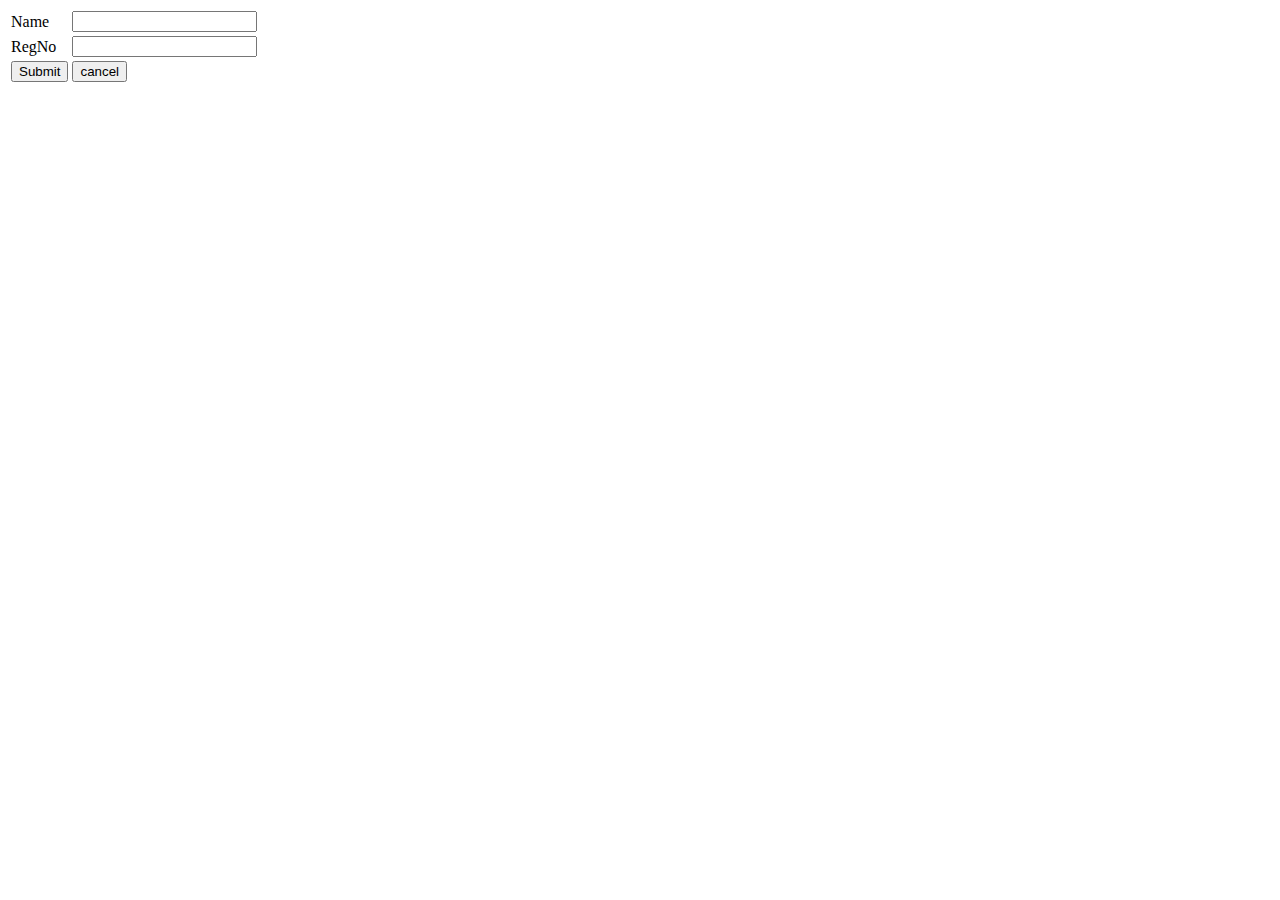
==== Exp 6 - Database Connectivity/Code/index.html @ b18b66ad "Added Expriments" ====
<!DOCTYPE html>
<html>
<head>
	<title>DB Connection</title>
</head>
<body>
	<form action="db" method="post">
		<table>
			<tr>
				<td>Name</td>
				<td><input type="text" name="name"></td>
			</tr>
			<tr>
				<td>RegNo</td>
				<td><input type="text" name="regno"></td>
			</tr>
			<tr>
				<td><input type="submit" ></td>
				<td><button type="reset">cancel</button></td>
			</tr>
		</table>
	</form>
</body>
</html>
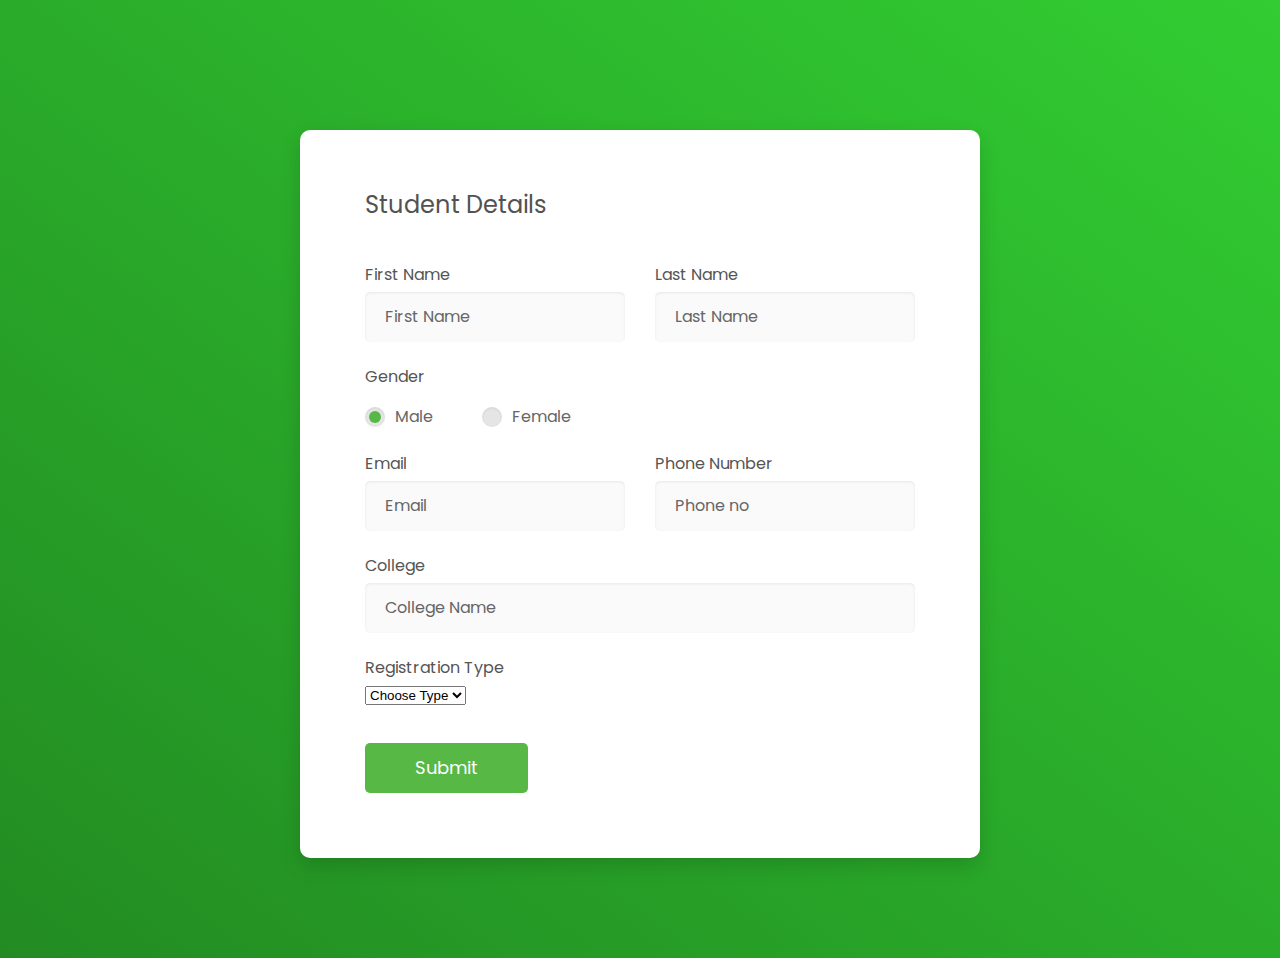
==== commit ce2cc1a7: "Added Files" ====
--- a/Exp 6 - Database Connectivity/Code/index.html
+++ b/Exp 6 - Database Connectivity/Code/index.html
@@ -1,24 +1,115 @@
-<!DOCTYPE html>
-<html>
-<head>
-	<title>DB Connection</title>
-</head>
-<body>
-	<form action="db" method="post">
-		<table>
-			<tr>
-				<td>Name</td>
-				<td><input type="text" name="name"></td>
-			</tr>
-			<tr>
-				<td>RegNo</td>
-				<td><input type="text" name="regno"></td>
-			</tr>
-			<tr>
-				<td><input type="submit" ></td>
-				<td><button type="reset">cancel</button></td>
-			</tr>
-		</table>
-	</form>
-</body>
-</html>+<!DOCTYPE html>
+<html lang="en">
+
+<head>
+    <meta charset="UTF-8">
+    <meta name="viewport" content="width=device-width, initial-scale=1, shrink-to-fit=no">
+    <meta name="description" content="Colorlib Templates">
+    <meta name="author" content="Colorlib">
+    <meta name="keywords" content="Colorlib Templates">
+
+
+    <title>Registration</title>
+
+    <link href="vendor/mdi-font/css/material-design-iconic-font.min.css" rel="stylesheet" media="all">
+    <link href="vendor/font-awesome-4.7/css/font-awesome.min.css" rel="stylesheet" media="all">
+
+    <link href="https://fonts.googleapis.com/css?family=Poppins:100,100i,200,200i,300,300i,400,400i,500,500i,600,600i,700,700i,800,800i,900,900i" rel="stylesheet">
+    <link href="vendor/select2/select2.min.css" rel="stylesheet" media="all">
+    <link href="vendor/datepicker/daterangepicker.css" rel="stylesheet" media="all">
+    <link href="css/main.css" rel="stylesheet" media="all">
+</head>
+
+<body>
+
+    <div class="page-wrapper bg-gra-02 p-t-130 p-b-100 font-poppins">
+        <div class="wrapper wrapper--w680">
+            <div class="card card-4">
+                <div class="card-body">
+                    <h2 class="title">Student Details</h2>
+                    <form method="POST" action = "index.php">
+                        <div class="row row-space">
+                            <div class="col-2">
+                                <div class="input-group">
+                                    <label class="label">first name</label>
+                                    <input class="input--style-4" type="text" pattern='[A-Za-z\\s]*' name="first_name" placeholder="First Name" required>
+									
+                                </div>
+                            </div>
+                            <div class="col-2">
+                                <div class="input-group">
+                                    <label class="label">last name</label>
+                                    <input class="input--style-4" type="text" pattern='[A-Za-z\\s]*' name="last_name" placeholder="Last Name" required>
+                                </div>
+                            </div>
+                        </div>
+                            <div class="col-2">
+                                <div class="input-group">
+                                    <label class="label">Gender</label>
+                                    <div class="p-t-10">
+                                        <label class="radio-container m-r-45">Male
+                                            <input type="radio" checked="checked" name="gender" value="Male">
+                                            <span class="checkmark"></span>
+                                        </label>
+                                        <label class="radio-container">Female
+                                            <input type="radio" name="gender" value="Female">
+                                            <span class="checkmark"></span>
+                                        </label>
+                                    </div>
+                                </div>
+                            </div>
+                     
+                        <div class="row row-space">
+                            <div class="col-2">
+                                <div class="input-group">
+                                    <label class="label">Email</label>
+                                    <input class="input--style-4" type="email" name="email" placeholder="Email" required>
+                                </div>
+                            </div>
+                            <div class="col-2">
+                                <div class="input-group">
+                                    <label class="label">Phone Number</label> 
+                                    <input class="input--style-4" type="text" name="phone" minlength="10" maxlength="10" pattern='[0-9]*' placeholder="Phone no" required>
+                                </div>
+                            </div>
+                        </div>
+                        <div class="input-group">
+                            <label class="label">College</label>
+                            <input class="input--style-4" type="text" name="college" placeholder="College Name" required>
+
+                            
+                        </div>
+				 <div class="row row-space">
+			<div class="col-2">
+                                <div class="input-group">
+                                <label class="label">Registration Type</label>
+                                    <div class="rs-select2 js-select-simple select--no-search">
+                                    <select name="regtype" required>
+                                    <option disabled="disabled" selected="selected">Choose Type</option>
+                                    <option>UG</option>
+                                    <option>PG</option>
+
+                                </select>
+                                <div class="select-dropdown"></div>
+                            </div>   
+                                </div>
+                            </div>
+                        </div>
+                        <div class="p-t-15">
+                            <button class="btn btn--radius-2 btn--blue" type="submit">Submit</button>
+                        </div>
+                    </form>
+                </div>
+            </div>
+        </div>
+    </div>
+    <script src="vendor/jquery/jquery.min.js"></script>
+    <script src="vendor/select2/select2.min.js"></script>
+    <script src="vendor/datepicker/moment.min.js"></script>
+    <script src="vendor/datepicker/daterangepicker.js"></script>
+    <script src="js/global.js"></script>
+
+</body>
+
+</html>
+
--- a/Exp 6 - Database Connectivity/Code/css/main.css
+++ b/Exp 6 - Database Connectivity/Code/css/main.css
@@ -0,0 +1,643 @@
+
+/* ==========================================================================
+   #FONT
+   ========================================================================== */
+.font-robo {
+  font-family: "Roboto", "Arial", "Helvetica Neue", sans-serif;
+}
+
+.font-poppins {
+  font-family: "Poppins", "Arial", "Helvetica Neue", sans-serif;
+}
+
+/* ==========================================================================
+   #GRID
+   ========================================================================== */
+.row {
+  display: -webkit-box;
+  display: -webkit-flex;
+  display: -moz-box;
+  display: -ms-flexbox;
+  display: flex;
+  -webkit-flex-wrap: wrap;
+  -ms-flex-wrap: wrap;
+  flex-wrap: wrap;
+}
+
+.row-space {
+  -webkit-box-pack: justify;
+  -webkit-justify-content: space-between;
+  -moz-box-pack: justify;
+  -ms-flex-pack: justify;
+  justify-content: space-between;
+}
+
+.col-2 {
+  width: -webkit-calc((100% - 30px) / 2);
+  width: -moz-calc((100% - 30px) / 2);
+  width: calc((100% - 30px) / 2);
+}
+
+@media (max-width: 767px) {
+  .col-2 {
+    width: 100%;
+  }
+}
+
+/* ==========================================================================
+   #BOX-SIZING
+   ========================================================================== */
+/**
+ * More sensible default box-sizing:
+ * css-tricks.com/inheriting-box-sizing-probably-slightly-better-best-practice
+ */
+html {
+  -webkit-box-sizing: border-box;
+  -moz-box-sizing: border-box;
+  box-sizing: border-box;
+}
+
+* {
+  padding: 0;
+  margin: 0;
+}
+
+*, *:before, *:after {
+  -webkit-box-sizing: inherit;
+  -moz-box-sizing: inherit;
+  box-sizing: inherit;
+}
+
+/* ==========================================================================
+   #RESET
+   ========================================================================== */
+/**
+ * A very simple reset that sits on top of Normalize.css.
+ */
+body,
+h1, h2, h3, h4, h5, h6,
+blockquote, p, pre,
+dl, dd, ol, ul,
+figure,
+hr,
+fieldset, legend {
+  margin: 0;
+  padding: 0;
+}
+
+/**
+ * Remove trailing margins from nested lists.
+ */
+li > ol,
+li > ul {
+  margin-bottom: 0;
+}
+
+/**
+ * Remove default table spacing.
+ */
+table {
+  border-collapse: collapse;
+  border-spacing: 0;
+}
+
+/**
+ * 1. Reset Chrome and Firefox behaviour which sets a `min-width: min-content;`
+ *    on fieldsets.
+ */
+fieldset {
+  min-width: 0;
+  /* [1] */
+  border: 0;
+}
+
+button {
+  outline: none;
+  background: none;
+  border: none;
+}
+
+/* ==========================================================================
+   #PAGE WRAPPER
+   ========================================================================== */
+.page-wrapper {
+  min-height: 100vh;
+}
+
+body {
+  font-family: "Poppins", "Arial", "Helvetica Neue", sans-serif;
+  font-weight: 400;
+  font-size: 14px;
+}
+
+h1, h2, h3, h4, h5, h6 {
+  font-weight: 400;
+}
+
+h1 {
+  font-size: 36px;
+}
+
+h2 {
+  font-size: 30px;
+}
+
+h3 {
+  font-size: 24px;
+}
+
+h4 {
+  font-size: 18px;
+}
+
+h5 {
+  font-size: 15px;
+}
+
+h6 {
+  font-size: 13px;
+}
+
+/* ==========================================================================
+   #BACKGROUND
+   ========================================================================== */
+.bg-blue {
+  background: #2c6ed5;
+}
+
+.bg-red {
+  background: #fa4251;
+}
+
+.bg-gra-01 {
+  background: -webkit-gradient(linear, left bottom, left top, from(#fbc2eb), to(#a18cd1));
+  background: -webkit-linear-gradient(bottom, #fbc2eb 0%, #a18cd1 100%);
+  background: -moz-linear-gradient(bottom, #fbc2eb 0%, #a18cd1 100%);
+  background: -o-linear-gradient(bottom, #fbc2eb 0%, #a18cd1 100%);
+  background: linear-gradient(to top, #fbc2eb 0%, #a18cd1 100%);
+}
+
+.bg-gra-02 {
+  background: -webkit-gradient(linear, left bottom, right top, from(#228B22), to(#32CD32));
+  background: -webkit-linear-gradient(bottom left, #228B22 0%, #32CD32 100%);
+  background: -moz-linear-gradient(bottom left, #228B22 0%, #32CD32 100%);
+  background: -o-linear-gradient(bottom left, #228B22 0%, #32CD32 100%);
+  background: linear-gradient(to top right, #228B22 0%, #32CD32 100%);
+}
+
+/* ==========================================================================
+   #SPACING
+   ========================================================================== */
+.p-t-100 {
+  padding-top: 100px;
+}
+
+.p-t-130 {
+  padding-top: 130px;
+}
+
+.p-t-180 {
+  padding-top: 180px;
+}
+
+.p-t-20 {
+  padding-top: 20px;
+}
+
+.p-t-15 {
+  padding-top: 15px;
+}
+
+.p-t-10 {
+  padding-top: 10px;
+}
+
+.p-t-30 {
+  padding-top: 30px;
+}
+
+.p-b-100 {
+  padding-bottom: 100px;
+}
+
+.m-r-45 {
+  margin-right: 45px;
+}
+
+/* ==========================================================================
+   #WRAPPER
+   ========================================================================== */
+.wrapper {
+  margin: 0 auto;
+}
+
+.wrapper--w960 {
+  max-width: 960px;
+}
+
+.wrapper--w780 {
+  max-width: 780px;
+}
+
+.wrapper--w680 {
+  max-width: 680px;
+}
+
+/* ==========================================================================
+   #BUTTON
+   ========================================================================== */
+.btn {
+  display: inline-block;
+  line-height: 50px;
+  padding: 0 50px;
+  -webkit-transition: all 0.4s ease;
+  -o-transition: all 0.4s ease;
+  -moz-transition: all 0.4s ease;
+  transition: all 0.4s ease;
+  cursor: pointer;
+  font-size: 18px;
+  color: #fff;
+  font-family: "Poppins", "Arial", "Helvetica Neue", sans-serif;
+}
+
+.btn--radius {
+  -webkit-border-radius: 3px;
+  -moz-border-radius: 3px;
+  border-radius: 3px;
+}
+
+.btn--radius-2 {
+  -webkit-border-radius: 5px;
+  -moz-border-radius: 5px;
+  border-radius: 5px;
+}
+
+.btn--pill {
+  -webkit-border-radius: 20px;
+  -moz-border-radius: 20px;
+  border-radius: 20px;
+}
+
+.btn--green {
+  background: #57b846;
+}
+
+.btn--green:hover {
+  background: #4dae3c;
+}
+
+.btn--blue {
+  background: #57b846;
+}
+}
+
+.btn--blue:hover {
+  background: #57b846;
+}
+
+/* ==========================================================================
+   #DATE PICKER
+   ========================================================================== */
+td.active {
+  background-color: #2c6ed5;
+}
+
+input[type="date" i] {
+  padding: 14px;
+}
+
+.table-condensed td, .table-condensed th {
+  font-size: 14px;
+  font-family: "Roboto", "Arial", "Helvetica Neue", sans-serif;
+  font-weight: 400;
+}
+
+.daterangepicker td {
+  width: 40px;
+  height: 30px;
+}
+
+.daterangepicker {
+  border: none;
+  -webkit-box-shadow: 0px 8px 20px 0px rgba(0, 0, 0, 0.15);
+  -moz-box-shadow: 0px 8px 20px 0px rgba(0, 0, 0, 0.15);
+  box-shadow: 0px 8px 20px 0px rgba(0, 0, 0, 0.15);
+  display: none;
+  border: 1px solid #e0e0e0;
+  margin-top: 5px;
+}
+
+.daterangepicker::after, .daterangepicker::before {
+  display: none;
+}
+
+.daterangepicker thead tr th {
+  padding: 10px 0;
+}
+
+.daterangepicker .table-condensed th select {
+  border: 1px solid #ccc;
+  -webkit-border-radius: 3px;
+  -moz-border-radius: 3px;
+  border-radius: 3px;
+  font-size: 14px;
+  padding: 5px;
+  outline: none;
+}
+
+/* ==========================================================================
+   #FORM
+   ========================================================================== */
+input {
+  outline: none;
+  margin: 0;
+  border: none;
+  -webkit-box-shadow: none;
+  -moz-box-shadow: none;
+  box-shadow: none;
+  width: 100%;
+  font-size: 14px;
+  font-family: inherit;
+}
+
+.input--style-4 {
+  line-height: 50px;
+  background: #fafafa;
+  -webkit-box-shadow: inset 0px 1px 3px 0px rgba(0, 0, 0, 0.08);
+  -moz-box-shadow: inset 0px 1px 3px 0px rgba(0, 0, 0, 0.08);
+  box-shadow: inset 0px 1px 3px 0px rgba(0, 0, 0, 0.08);
+  -webkit-border-radius: 5px;
+  -moz-border-radius: 5px;
+  border-radius: 5px;
+  padding: 0 20px;
+  font-size: 16px;
+  color: #666;
+  -webkit-transition: all 0.4s ease;
+  -o-transition: all 0.4s ease;
+  -moz-transition: all 0.4s ease;
+  transition: all 0.4s ease;
+}
+
+.input--style-4::-webkit-input-placeholder {
+  /* WebKit, Blink, Edge */
+  color: #666;
+}
+
+.input--style-4:-moz-placeholder {
+  /* Mozilla Firefox 4 to 18 */
+  color: #666;
+  opacity: 1;
+}
+
+.input--style-4::-moz-placeholder {
+  /* Mozilla Firefox 19+ */
+  color: #666;
+  opacity: 1;
+}
+
+.input--style-4:-ms-input-placeholder {
+  /* Internet Explorer 10-11 */
+  color: #666;
+}
+
+.input--style-4:-ms-input-placeholder {
+  /* Microsoft Edge */
+  color: #666;
+}
+
+.label {
+  font-size: 16px;
+  color: #555;
+  text-transform: capitalize;
+  display: block;
+  margin-bottom: 5px;
+}
+
+.radio-container {
+  display: inline-block;
+  position: relative;
+  padding-left: 30px;
+  cursor: pointer;
+  font-size: 16px;
+  color: #666;
+  -webkit-user-select: none;
+  -moz-user-select: none;
+  -ms-user-select: none;
+  user-select: none;
+}
+
+.radio-container input {
+  position: absolute;
+  opacity: 0;
+  cursor: pointer;
+}
+
+.radio-container input:checked ~ .checkmark {
+  background-color: #e5e5e5;
+}
+
+.radio-container input:checked ~ .checkmark:after {
+  display: block;
+}
+
+.radio-container .checkmark:after {
+  top: 50%;
+  left: 50%;
+  -webkit-transform: translate(-50%, -50%);
+  -moz-transform: translate(-50%, -50%);
+  -ms-transform: translate(-50%, -50%);
+  -o-transform: translate(-50%, -50%);
+  transform: translate(-50%, -50%);
+  width: 12px;
+  height: 12px;
+  -webkit-border-radius: 50%;
+  -moz-border-radius: 50%;
+  border-radius: 50%;
+  background: #57b846;
+}
+
+.checkmark {
+  position: absolute;
+  top: 50%;
+  -webkit-transform: translateY(-50%);
+  -moz-transform: translateY(-50%);
+  -ms-transform: translateY(-50%);
+  -o-transform: translateY(-50%);
+  transform: translateY(-50%);
+  left: 0;
+  height: 20px;
+  width: 20px;
+  background-color: #e5e5e5;
+  -webkit-border-radius: 50%;
+  -moz-border-radius: 50%;
+  border-radius: 50%;
+  -webkit-box-shadow: inset 0px 1px 3px 0px rgba(0, 0, 0, 0.08);
+  -moz-box-shadow: inset 0px 1px 3px 0px rgba(0, 0, 0, 0.08);
+  box-shadow: inset 0px 1px 3px 0px rgba(0, 0, 0, 0.08);
+}
+
+.checkmark:after {
+  content: "";
+  position: absolute;
+  display: none;
+}
+
+.input-group {
+  position: relative;
+  margin-bottom: 22px;
+}
+
+.input-group-icon {
+  position: relative;
+}
+
+.input-icon {
+  position: absolute;
+  font-size: 18px;
+  color: #999;
+  right: 18px;
+  top: 50%;
+  -webkit-transform: translateY(-50%);
+  -moz-transform: translateY(-50%);
+  -ms-transform: translateY(-50%);
+  -o-transform: translateY(-50%);
+  transform: translateY(-50%);
+  cursor: pointer;
+}
+
+/* ==========================================================================
+   #SELECT2
+   ========================================================================== */
+.select--no-search .select2-search {
+  display: none !important;
+}
+
+.rs-select2 .select2-container {
+  width: 100% !important;
+  outline: none;
+  background: #fafafa;
+  -webkit-box-shadow: inset 0px 1px 3px 0px rgba(0, 0, 0, 0.08);
+  -moz-box-shadow: inset 0px 1px 3px 0px rgba(0, 0, 0, 0.08);
+  box-shadow: inset 0px 1px 3px 0px rgba(0, 0, 0, 0.08);
+  -webkit-border-radius: 5px;
+  -moz-border-radius: 5px;
+  border-radius: 5px;
+}
+
+.rs-select2 .select2-container .select2-selection--single {
+  outline: none;
+  border: none;
+  height: 50px;
+  background: transparent;
+}
+
+.rs-select2 .select2-container .select2-selection--single .select2-selection__rendered {
+  line-height: 50px;
+  padding-left: 0;
+  color: #555;
+  font-size: 16px;
+  font-family: inherit;
+  padding-left: 22px;
+  padding-right: 50px;
+}
+
+.rs-select2 .select2-container .select2-selection--single .select2-selection__arrow {
+  height: 50px;
+  right: 20px;
+  display: -webkit-box;
+  display: -webkit-flex;
+  display: -moz-box;
+  display: -ms-flexbox;
+  display: flex;
+  -webkit-box-pack: center;
+  -webkit-justify-content: center;
+  -moz-box-pack: center;
+  -ms-flex-pack: center;
+  justify-content: center;
+  -webkit-box-align: center;
+  -webkit-align-items: center;
+  -moz-box-align: center;
+  -ms-flex-align: center;
+  align-items: center;
+}
+
+.rs-select2 .select2-container .select2-selection--single .select2-selection__arrow b {
+  display: none;
+}
+
+.rs-select2 .select2-container .select2-selection--single .select2-selection__arrow:after {
+  font-family: "Material-Design-Iconic-Font";
+  content: '\f2f9';
+  font-size: 24px;
+  color: #999;
+  -webkit-transition: all 0.4s ease;
+  -o-transition: all 0.4s ease;
+  -moz-transition: all 0.4s ease;
+  transition: all 0.4s ease;
+}
+
+.rs-select2 .select2-container.select2-container--open .select2-selection--single .select2-selection__arrow::after {
+  -webkit-transform: rotate(-180deg);
+  -moz-transform: rotate(-180deg);
+  -ms-transform: rotate(-180deg);
+  -o-transform: rotate(-180deg);
+  transform: rotate(-180deg);
+}
+
+.select2-container--open .select2-dropdown--below {
+  border: none;
+  -webkit-border-radius: 3px;
+  -moz-border-radius: 3px;
+  border-radius: 3px;
+  -webkit-box-shadow: 0px 8px 20px 0px rgba(0, 0, 0, 0.15);
+  -moz-box-shadow: 0px 8px 20px 0px rgba(0, 0, 0, 0.15);
+  box-shadow: 0px 8px 20px 0px rgba(0, 0, 0, 0.15);
+  border: 1px solid #e0e0e0;
+  margin-top: 5px;
+  overflow: hidden;
+}
+
+.select2-container--default .select2-results__option {
+  padding-left: 22px;
+}
+
+/* ==========================================================================
+   #TITLE
+   ========================================================================== */
+.title {
+  font-size: 24px;
+  color: #525252;
+  font-weight: 400;
+  margin-bottom: 40px;
+}
+
+/* ==========================================================================
+   #CARD
+   ========================================================================== */
+.card {
+  -webkit-border-radius: 3px;
+  -moz-border-radius: 3px;
+  border-radius: 3px;
+  background: #fff;
+}
+
+.card-4 {
+  background: #fff;
+  -webkit-border-radius: 10px;
+  -moz-border-radius: 10px;
+  border-radius: 10px;
+  -webkit-box-shadow: 0px 8px 20px 0px rgba(0, 0, 0, 0.15);
+  -moz-box-shadow: 0px 8px 20px 0px rgba(0, 0, 0, 0.15);
+  box-shadow: 0px 8px 20px 0px rgba(0, 0, 0, 0.15);
+}
+
+.card-4 .card-body {
+  padding: 57px 65px;
+  padding-bottom: 65px;
+}
+
+@media (max-width: 767px) {
+  .card-4 .card-body {
+    padding: 50px 40px;
+  }
+}
